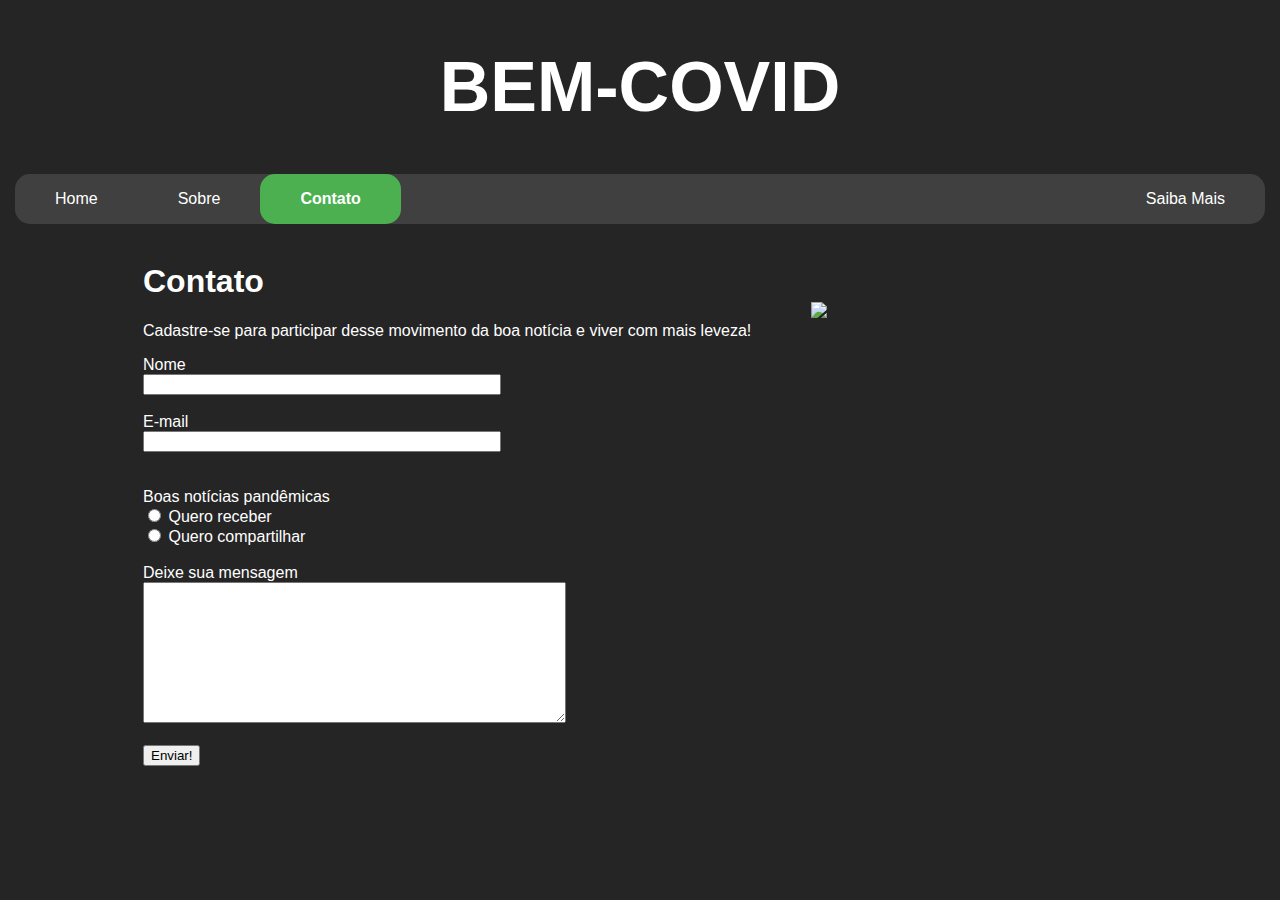
==== contato.html @ e4201180 "Novos arquivos para Site" ====
<!DOCTYPE html>
<html>
<head>
    <meta charset="UTF-8">
    <title>COVID</title>
    <link rel="stylesheet" href="style.css" />
</head>

<body>
    <div id="cabecalho">
        <h1>BEM-COVID</h1>
    </div>
    <div id="navbar">
        <div class="navbar"><a href="index.html">Home</a></div>
        <div class="navbar"><a href="sobre.html">Sobre</a></div>
        <div class="navbar"><a class="selected" href="contato.html">Contato</a></div>
        <div class="navbar"><a class="right" href="saibamais.html">Saiba Mais</a></div>
    </div>

    <div id="contato">
        <div>
        <h1>Contato</h1>
        <p>Cadastre-se para participar desse movimento da boa notícia e viver com mais leveza!</p>

        <form action="">
            <label>Nome</label><br>
            <input id="nome" type="text" name="nome"><br><br>
            <label>E-mail</label><br>
            <input id="email" type="email" name="email"><br><br><br>
            <label>Boas notícias pandêmicas</label><br>
            <input id="quero_receber" type="radio" name="devweb" value="queroreceber">
            <label for="quero_receber">Quero receber</label><br>
            <input id="quero_compartilhar" type="radio" name="devweb" value="querocompartilhar">
            <label for="quero_compartilhar">Quero compartilhar</label><br><br>
            <label>Deixe sua mensagem</label><br>
            <textarea id="mensagem" name="mensagem" rows="9" cols="50"></textarea><br><br>
            <input type="submit" value="Enviar!">
        </form>
        </div>

        <div><img class="imagem_Mask" src="images/mascara.png"/></div>
    </div>
</body>
</html>
---- style.css ----
body {
    background-color: #252525;
    margin: 0px;
    font-family: Arial, Helvetica, sans-serif;
    color: white;
}

#cabecalho {
    text-align: center;
    font-size: 35px;
}

#navbar {
    margin: 15px;
    display: flex;
    background-color: #404040;
    list-style-type: none;
    border-radius: 15px;
}
.navbar a {
    display: flex;
    color: white;
    text-align: center;
    padding: 16px 40px;
    text-decoration: none;
}
.navbar a:hover:not(.selected) {
    background-color: #34628B;
    border-radius: 15px;
}
.selected {
    background-color: #4CAF50;
    font-weight: bold;
    border-radius: 15px;
}
.right {
    position: absolute;
    right: 15px;
}
.selected.right {
    background-color: #4CAF50;
    font-weight: bold;
    position: absolute;
    right: 15px;
    border-radius: 15px;
}

.coluna-1 {
    width: 25%;
}
.coluna-2 {
    width: 25%;
}
.coluna-3 {
    width: 50%;
}

#noticias {
    display: flex;
    flex-wrap: wrap;
    margin: 15px;
}
#noticias_1 {
    background-image: url(images/img-1.jpg);
    background-position: center;
    background-size: cover;
    height: 100%;
}
#noticias_2 {
    background-image: url(images/img-2.jpg);
    background-position: center;
    background-size: cover;
}
#noticias_3 {
    background-image: url(images/img-3.jpg);
    background-position: center;
    background-size: cover;
}
#noticias_4 {
    background-image: url(images/img-4.jpg);
    background-position: center;
    background-size: cover;
    width:60%;
    float:left;
}
#noticias_5 {
    background-image: url(images/img-5.jpg);
    background-position: center;
    background-size: cover;
    width:40%;
    float:right;
}
#noticias_6 {
    background-image: url(images/img-6.jpg);
    background-position: center;
    background-size: cover;
    width:100%;
    float:right;
}
.news {
    height: 30vh;
}

#referencias {
    margin: 15px;
    padding: 6px;
    border: 2px solid #404040;
    border-radius: 15px;
    background-color: #2c2c2c;
}
a {
    color: grey;
}
ul li.link {
    margin-bottom: 34px;
}

#contato {
    margin: 15px;
    padding: 3px 10%;
    display: flex;
    flex-direction: row;
}
input#nome {
    width: 350px;
}
input#email {
    width: 350px;
}

#sobre_nos {
    margin: 15px;
    padding: 3px 38px;
}
#perfis {
    margin: 50px;
}
.identity {
    display: flex;
    flex-wrap: wrap;
    justify-content: space-between;
    width: 100%;
}
.people {
    display: flex;
}
.people img {
    border-radius: 50%;
}
.people.left {
    position: sticky;
    text-align: left;
    padding: 20px;
    max-width: 500px;
}
.people.right {
    position: sticky;
    text-align: right;
    padding: 20px;
    max-width: 500px;
}
.people .desc {
    margin: 18px;
}

.imagem_Mask {
    position: relative;
    top: 60px;
    left: 60px;
}
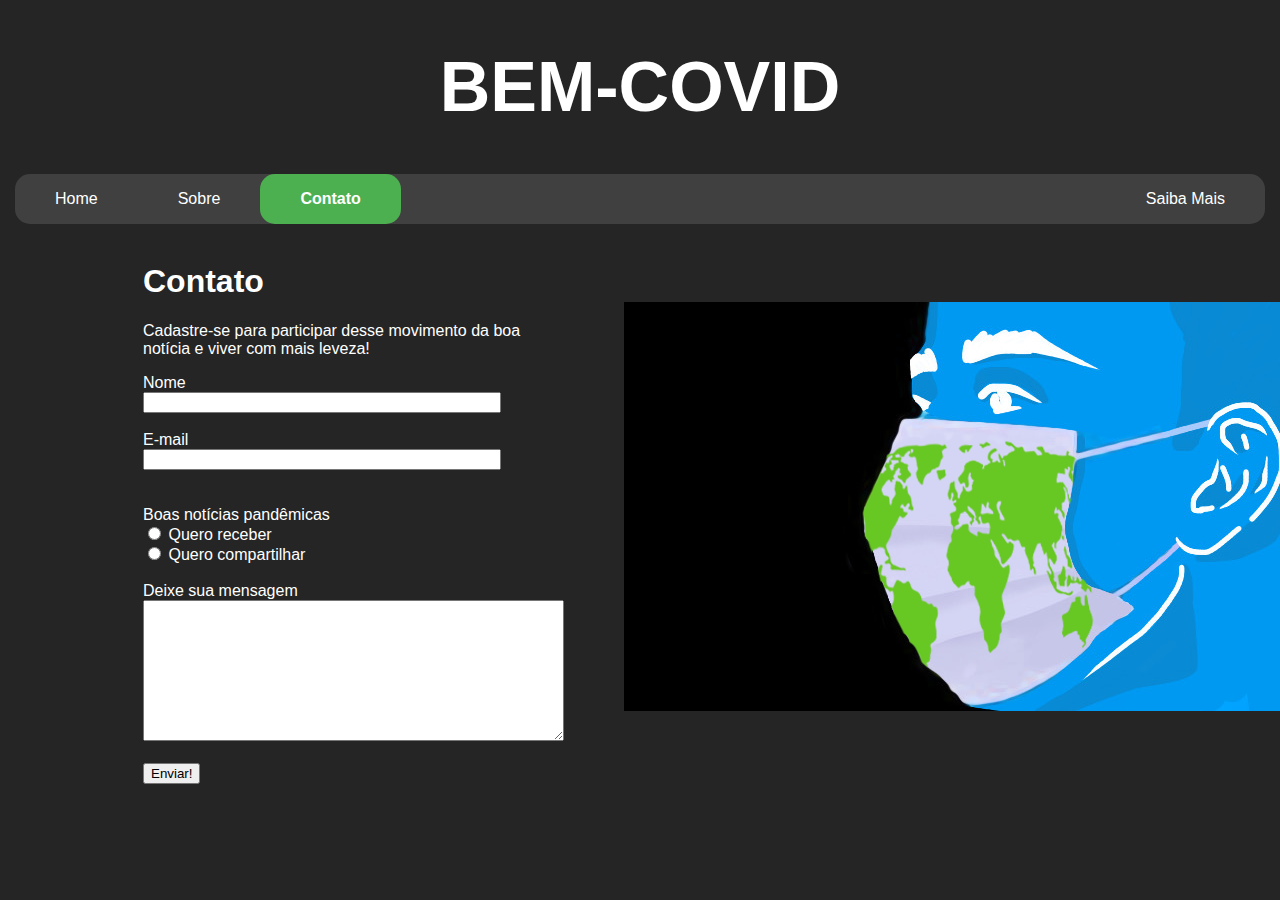
==== commit d40fdd4b: "Atualizado contato.html" ====
--- a/contato.html
+++ b/contato.html
@@ -2,6 +2,8 @@
 <html>
 <head>
     <meta charset="UTF-8">
+    <meta http-equiv="X-UA-Compatible" content="IE=edge">
+    <meta name="viewport" content="width=device-width, initial-scale=1.0">
     <title>COVID</title>
     <link rel="stylesheet" href="style.css" />
 </head>
@@ -41,4 +43,4 @@
         <div><img class="imagem_Mask" src="images/mascara.png"/></div>
     </div>
 </body>
-</html>+</html>
